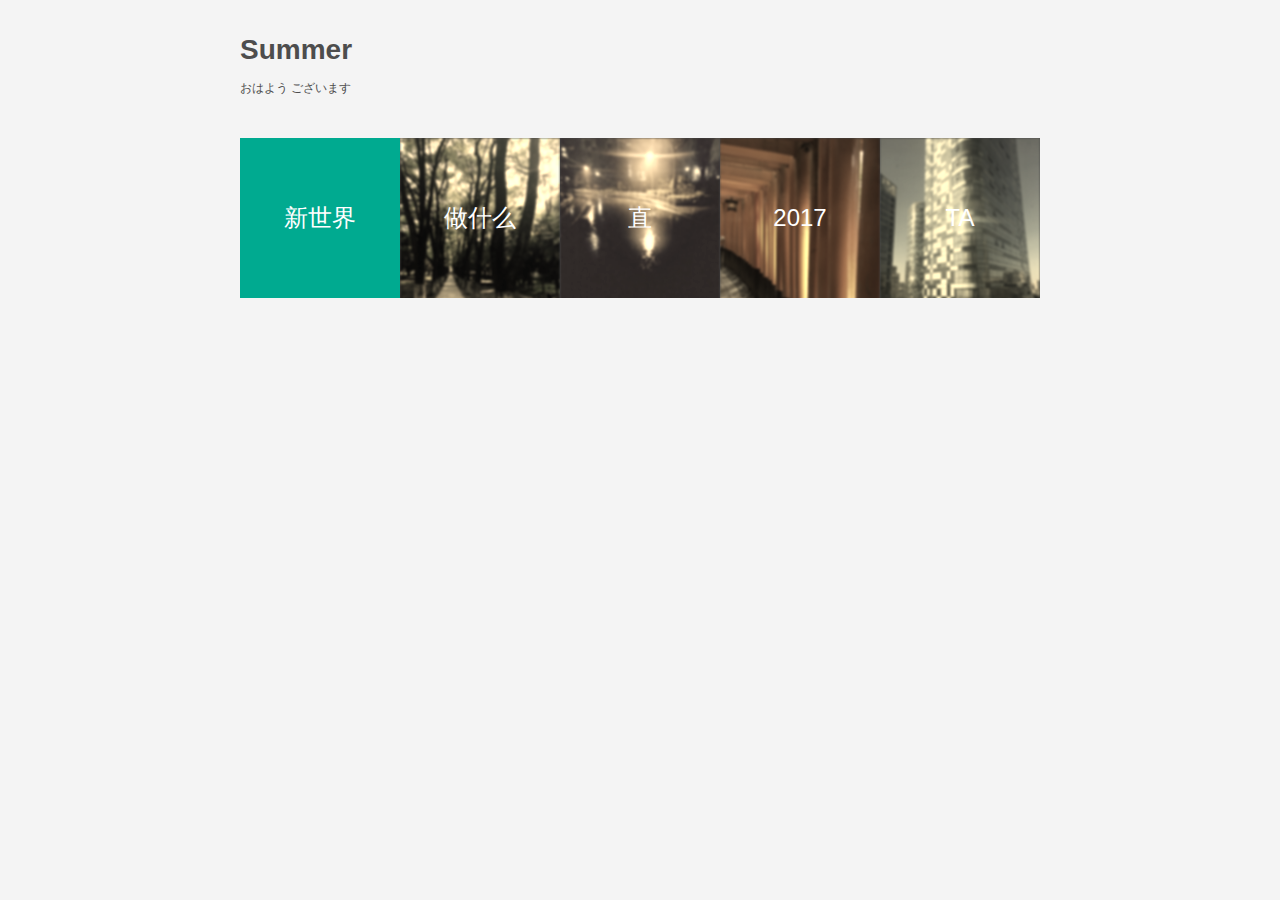
==== index.html @ b271c174 "typo" ====
<!DOCTYPE html>
<html>
<head>
  <meta charset="utf8">
  <meta http-equiv="X-UA-Compatible" content="IE=edge">
  <meta name="viewport" content="width=device-width, initial-scale=1, user-scalable=no">
  <link rel="stylesheet" type="text/css" href="css/main.css">
  <title>SummerSummer</title>
</head>
<body class="blog-homepage">
  <header>
    <h1>Summer</h1>
    <small>おはよう ございます</small>
  </header>
  <section>
    <ul class="blog-list">
      <li>
        <div class="background" style="background-color:#00AA90;"></div>
        <a href="posts/2016-04-08.html" style="color:white;">新世界</a>
      </li>
      <li>
        <div class="background"><img src="posts/images/2016-05-03.jpg"></div>
        <a href="posts/2016-05-03.html" style="color:white;">做什么</a>
      </li>
      <li>
        <div class="background"><img src="posts/images/2016-05-20.jpg"></div>
        <a href="posts/2016-05-20.html" style="color:white;">直</a>
      </li>
      <li>
        <div class="background"><img src="posts/images/2017-01-11.jpg"></div>
        <a href="posts/2017-01-11.html" style="color:white;">2017</a>
      </li>
      <li>
        <div class="background"><img src="posts/images/2017-04-05-bk.jpg"></div>
        <a href="posts/2017-04-25.html" style="color:white;">TA</a>
      </li>
    </ul>
  </section>
</body>
</html>
---- css/main.css ----
@charset "UTF-8";

html,
body {
  margin: 0;
  padding: 0;
}

button {
  margin: 0;
  padding: 0;
  border: 0;
  background: none;
  font-size: 100%;
  vertical-align: baseline;
  font-family: inherit;
  font-weight: inherit;
  color: inherit;
  appearance: none;
  font-smoothing: antialiased;
}

body {
  font-size: 14px;
  font-family: "Open Sans", "Microsoft YaHei", "Hiragino Sans GB", "黑体", "SimHei", "STHeiti", "宋体", sans-serif;
  line-height: 1.4em;
  background: #f4f4f4;
  color: #4d4d4d;
  -webkit-font-smoothing: antialiased;
  -moz-font-smoothing: antialiased;
  -ms-font-smoothing: antialiased;
  font-smoothing: antialiased;
  font-weight: 300;
}

button,
input[type="checkbox"] {
  outline: none;
}

button {
  height: 40px;
  line-height: 40px;
  padding: 0 20px;
  cursor: pointer;
}

button[disabled],
button[disabled="true"] {
  background-color: #ccc !important;
}

a {
  color: #4d4d4d;
}

a:hover {
  color: #333;
}

.blog-homepage {
  min-width: 320px;
  max-width: 800px;
  margin: 40px auto;
}

.blog-list {
  display: flex;
  flex-wrap: wrap;
  padding: 0;
  margin: 0;
  list-style: none;
  margin-top: 40px;
}

.blog-list li {
  box-sizing: border-box;
  width: 20%;
  height: 160px;
  position: relative;
  text-align: center;
  overflow: hidden;
  transition: all 0.3s;
}

.blog-list li a {
  color: rgba(255, 255, 255, 0.8);
  display: block;
  line-height: 160px;
  font-size: 24px;
  text-decoration: none;
  transition: all 0.3s;
}

.blog-list .background {
  position: absolute;
  width: 100%;
  height: 100%;
  z-index: -1;
  background-color: rgba(0, 0, 0, 0.7);

}

.background img {
  max-width: 100%;
  filter: blur(1px) grayscale(1);
  -webkit-filter: blur(1px) sepia(0.8);
}

.blog-list li:hover {
  box-shadow: 4px 4px 16px rgba(0, 0, 0, 0.3);
}

.blog-list li:hover .background img {
  filter: blur(0.5px);
  -webkit-filter: blur(0.5px);
}

.blog-list li:hover a, .blog-list li a:hover {
  color: rgba(255, 255, 255, 1);
}
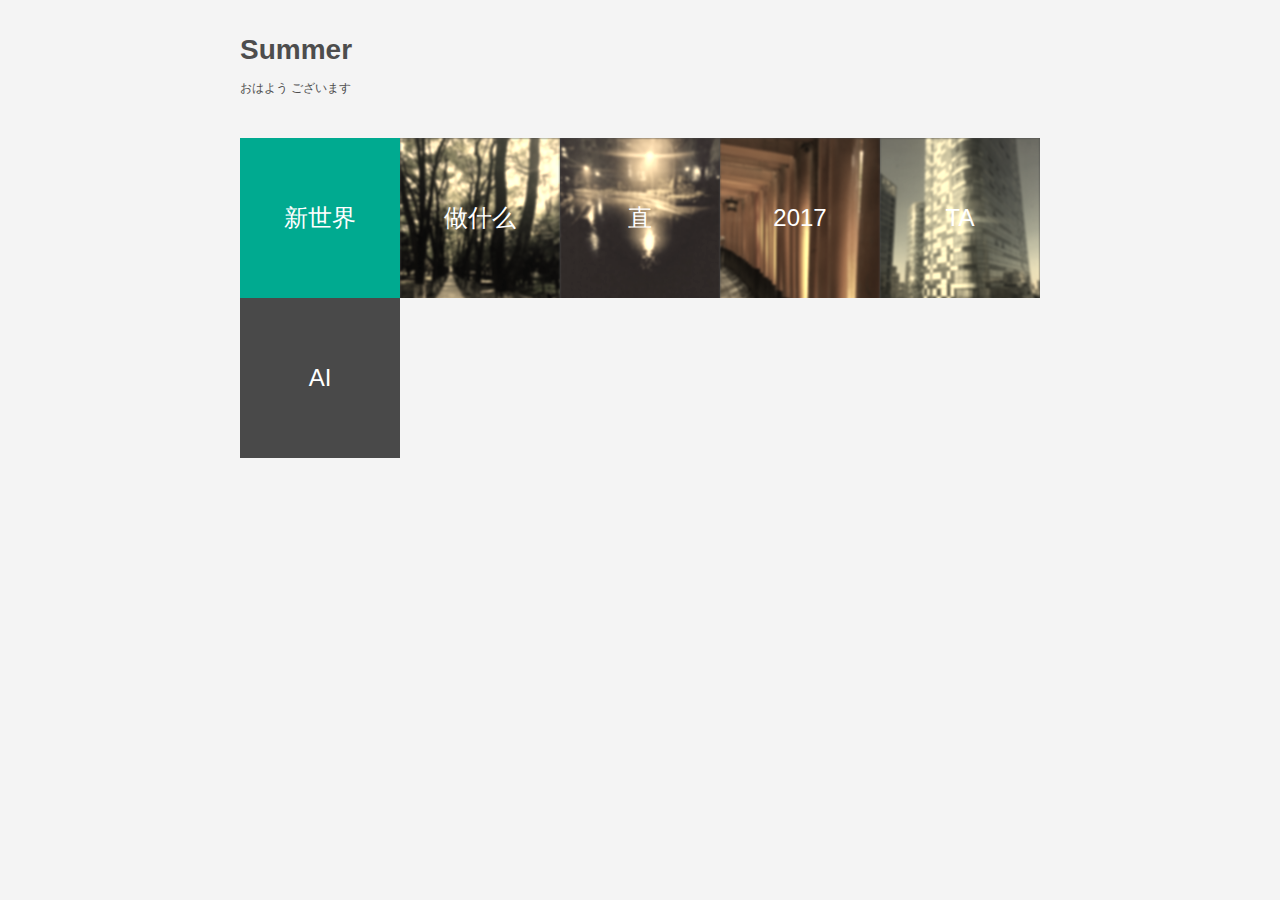
==== commit 87b85ec0: "Updated index.html" ====
--- a/index.html
+++ b/index.html
@@ -34,6 +34,10 @@
         <div class="background"><img src="posts/images/2017-04-05-bk.jpg"></div>
         <a href="posts/2017-04-25.html" style="color:white;">TA</a>
       </li>
+      <li>
+        <div class="background"></div>
+        <a href="blog/AI.html" style="color:white;">AI</a>
+      </li>
     </ul>
   </section>
 </body>
